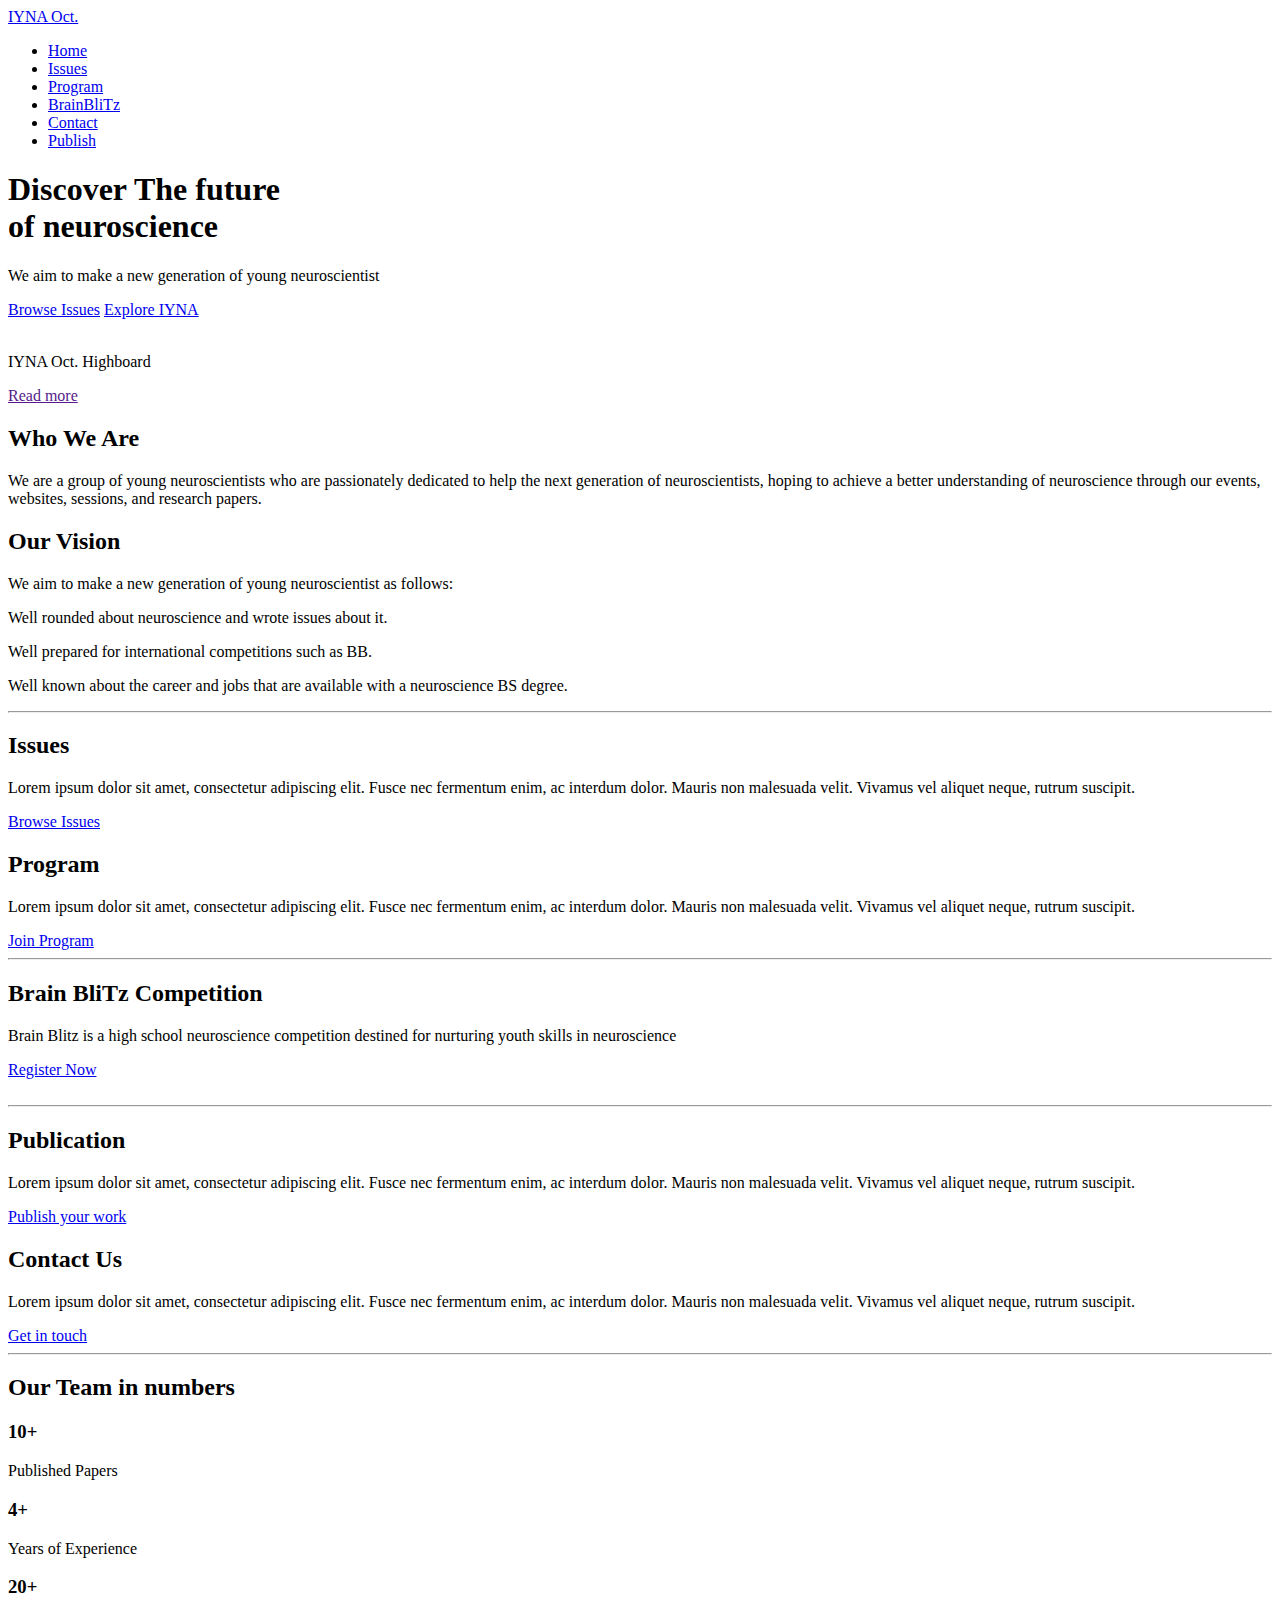
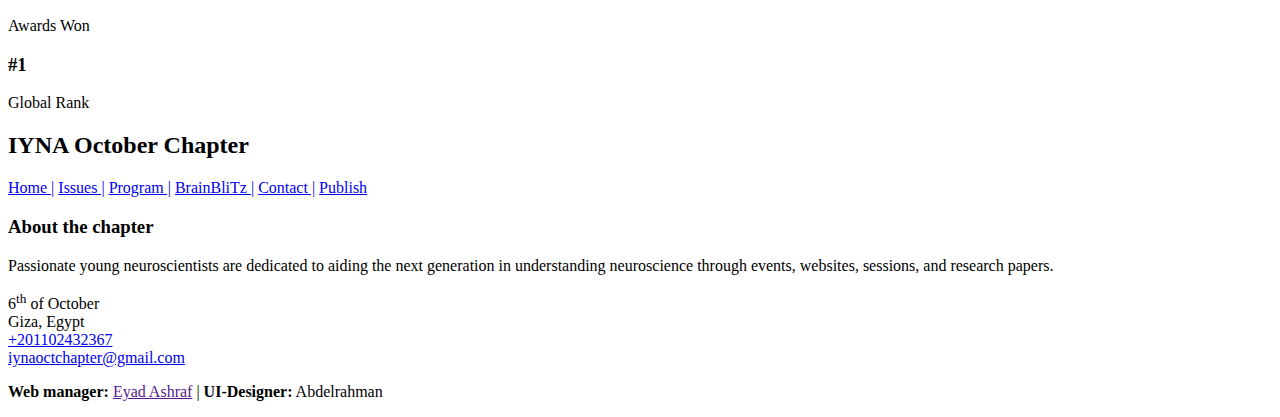
==== index.html @ 03741254 "Add files via upload" ====
<!DOCTYPE html>
<html lang="en">
<head>
   <!--===================== Start Default ======================-->
   <meta charset="UTF-8">
   <meta name="viewport" content="width=device-width, initial-scale=1.0">
   <title>Home | IYNA Oct. Chapter</title>
   <!--===================== End Default ======================-->

   <!--===================== Start CSS ======================-->
   <link rel="stylesheet" href="resources/css/index.css">
   <link rel="stylesheet" href="resources/css/common.css">
   <!--===================== End CSS ======================-->

   <!--===================== Start Imprtant ======================-->
   <link rel="shortcut icon" type="image/x-icon" href="resources/imgs/IYNA-favicon.png" />
   <link href='https://fonts.googleapis.com/css?family=Playfair Display' rel='stylesheet'>
   <link href='https://fonts.googleapis.com/css?family=Inter' rel='stylesheet'>
   <link href="https://fonts.googleapis.com/css2?family=New+Amsterdam&family=Patrick+Hand&family=Ubuntu:ital,wght@0,300;0,400;0,500;0,700;1,300;1,400;1,500;1,700&display=swap" rel="stylesheet">
   <link href="https://fonts.googleapis.com/css2?family=New+Amsterdam&family=Ubuntu:ital,wght@0,300;0,400;0,500;0,700;1,300;1,400;1,500;1,700&display=swap" rel="stylesheet">   <link rel="stylesheet" href="https://cdnjs.cloudflare.com/ajax/libs/font-awesome/6.6.0/css/all.min.css" integrity="sha512-Kc323vGBEqzTmouAECnVceyQqyqdsSiqLQISBL29aUW4U/M7pSPA/gEUZQqv1cwx4OnYxTxve5UMg5GT6L4JJg==" crossorigin="anonymous" referrerpolicy="no-referrer" />
   <!--===================== End Imprtant ======================-->

</head>
<body>
   <!--===================== Start Header ======================-->
   <header class="header">
      <nav class="nav container">
         <div class="nav__data">
            <a href="#" class="nav__logo">
              IYNA Oct.
            </a>
            
            <div class="nav__toggle" id="nav-toggle">
               <i class="fa-solid fa-bars nav__burger"></i>
               <i class="fa-solid fa-xmark nav__close"></i>
            </div>
         </div>

         <!--=============== NAV MENU ===============-->
         <div class="nav__menu" id="nav-menu">
            <ul class="nav__list">
               <li><a href="index.html" class="nav__link">Home</a></li>

               <li><a href="Issues.html" class="nav__link">Issues</a></li>

               <li><a href="Program.html" class="nav__link">Program</a></li>

               <li><a href="BrainBliTz.html" class="nav__link">BrainBliTz</a></li>

               <li><a href="Contact.html" class="nav__link">Contact</a></li>

               <li><a href="Publish.html" class="nav__link">Publish</a></li>

            </ul>
         </div>
      </nav>
   </header>
   <!--===================== End Header ======================-->

   <!--===================== Start Hero ======================-->
   <section class="hero">
      <div class="left-txt">
         <h1>Discover The future <br>of neuroscience</h1>
         <p>We aim to make a new generation of young neuroscientist</p>
         <div class="links">
            <a class="first-link" href="#">Browse Issues</a>
            <a class="second-link" href="#">Explore IYNA</a>
         </div>
      </div>
      <div class="right-img">
         <img src="resources/imgs/hero-img.jpg" alt="">
         <div class="img-content">
            <p>IYNA Oct. Highboard</p>
            <a href="">Read more</a>
         </div>
      </div>
   </section>
   <!--===================== End Hero ======================-->

   <!--===================== Start Body ======================-->
   <section class="body">
      <div class="body-content">
         <div class="row">
            <div class="left">
               <h2>Who We Are</h2>
               <p>We are a group of young neuroscientists who are passionately
                  dedicated to help the next generation of neuroscientists,
                  hoping to achieve a better understanding of neuroscience
                  through our events, websites, sessions, and research papers.</p>
            </div>
            <div class="right">
               <h2>Our Vision</h2>
               <p>
                  We aim to make a new generation of young
                  neuroscientist as follows: <br>
                  <div class="vision-li">
                     <i class="fa-solid fa-brain"></i><p>Well rounded about neuroscience and
                        wrote issues about it.
                     </p>
                  </div>
                  <div class="vision-li">
                     <i class="fa-solid fa-brain"></i><p>Well prepared for international competitions
                        such as BB.
                     </p>
                  </div>
                  <div class="vision-li">
                     <i class="fa-solid fa-brain"></i><p>Well known about the career and jobs that
                        are available with a neuroscience BS degree.                        
                     </p>
                  </div>
               </p>
            </div>
         </div>
         <hr>
         <div class="row">
            <div class="left right-second">
               <h2>Issues</h2>
               <p>Lorem ipsum dolor sit amet, consectetur adipiscing elit. Fusce
                  nec fermentum enim, ac interdum dolor. Mauris non
                  malesuada velit. Vivamus vel aliquet neque, rutrum suscipit.
               </p>
               <a href="Issues.html">Browse Issues <i class="fa-solid fa-arrow-up-right-from-square"></i></a>
            </div>
            <div class="right left-second">
               <h2>Program</h2>
               <p>
                  Lorem ipsum dolor sit amet, consectetur adipiscing elit. Fusce
                  nec fermentum enim, ac interdum dolor. Mauris non
                  malesuada velit. Vivamus vel aliquet neque, rutrum suscipit.
               </p>
               <a href="Program.html">Join Program <i class="fa-solid fa-arrow-up-right-from-square"></i></a>
            </div>
         </div>
         <hr>
            <div class="competition">
               <div class="competition-txt">
                  <h2>Brain BliTz Competition</h2>
                  <p>Brain Blitz is a high school neuroscience competition destined 
                     for nurturing youth skills in neuroscience</p>
                     <a href="BrainBliTz.html">Register Now <i class="fa-solid fa-arrow-up-right-from-square"></i></a>
               </div>
               <div class="competition-img">
                  <img src="resources/imgs/brain blitz logo.jpg" alt="">
               </div>
            </div>
            <hr>
            <div class="row">
               <div class="left left-second">
                  <h2>Publication</h2>
                  <p>Lorem ipsum dolor sit amet, consectetur adipiscing elit. Fusce
                     nec fermentum enim, ac interdum dolor. Mauris non
                     malesuada velit. Vivamus vel aliquet neque, rutrum suscipit.
                  </p>
                  <a href="Publish.html">Publish your work <i class="fa-solid fa-arrow-up-right-from-square"></i></a>
               </div>
               <div class="right right-second" style="border: none;">
                  <h2>Contact Us</h2>
                  <p>
                     Lorem ipsum dolor sit amet, consectetur adipiscing elit. Fusce
                     nec fermentum enim, ac interdum dolor. Mauris non
                     malesuada velit. Vivamus vel aliquet neque, rutrum suscipit.
                  </p>
                  <a href="Contact.html">Get in touch <i class="fa-solid fa-arrow-up-right-from-square"></i></a>
               </div>
            </div>
            <hr>
            <div class="row">
               <div class="right left-last">
                 <h2>Our Team in numbers</h2>
                 <div class="statistics">
                   <div class="statistic-card">
                     <h3>10+</h3>
                     <p>Published Papers</p>
                   </div>
                   <div class="statistic-card">
                     <h3>4+</h3>
                     <p>Years of Experience</p>
                   </div>
                   <div class="statistic-card">
                     <h3>20+</h3>
                     <p>Awards Won</p>
                   </div>
                   <div class="statistic-card">
                     <h3>#1</h3>
                     <p>Global Rank</p>
                   </div>
                 </div>
               </div>
            </div>
      </div>
   </section>
   <!--===================== End Body ======================-->

   <!--===================== Start Footer ======================-->
   <footer>
      <h2>IYNA October Chapter</h2>
      <div class="sitemap">
         <a href="index.html">Home |</a>
         <a href="Issues.html">Issues |</a>
         <a href="Program.html">Program |</a>
         <a href="BrainBliTz.html">BrainBliTz |</a>
         <a href="Contact.html">Contact |</a>
         <a href="Publish.html">Publish</a>
      </div>
      <div class="footer-devided">
        <div class="footer-left">
          <h3>About the chapter</h3>
          <p>Passionate young neuroscientists are dedicated to aiding the next generation in understanding neuroscience through events, websites, sessions, and research papers.</p>
         </div>

         <div class="footer-right">
           <div class="footer-links">
               <a class="contact">
                 <i class="fa-solid fa-map-location"></i>
                 6<sup>th</sup> of October <br>Giza, Egypt
               </a> <br>
               <a href="tel:+201102432367" class="contact">
                 <i class="fa-solid fa-phone-volume"></i>
                 +201102432367
               </a> <br>
               <a href="mailto:iynaoctchapter@gmail.com" class="contact">
                 <i class="fa-solid fa-envelopes-bulk"></i>
                 iynaoctchapter@gmail.com
               </a> <br>
           </div>
           <div class="social-icons">
             <a href="https://www.facebook.com/iynaoctoberchapter?mibextid=kFxxJD">
               <div class="icon">
                  <i class="fa-brands fa-facebook"></i>
                </div>
             </a>
             <a href="https://www.instagram.com/iyna.october?igsh=MWZkY3UzamZrOW5xZQ==">
               <div class="icon">
                  <i class="fa-brands fa-instagram"></i>
                </div>
             </a>
             <a href="https://www.linkedin.com/company/iyna-october-chapter/">
               <div class="icon">
                  <i class="fa-brands fa-linkedin"></i>
                </div>
             </a>
           </div>
         </div>     
            </div>
      </div>
      <div class="developers">
         <p><strong>Web manager:</strong> <a href="">Eyad Ashraf</a> | <strong>UI-Designer:</strong> Abdelrahman</p>
      </div>
   </footer>
   <!--===================== End Footer ======================-->

   <!--===================== Start JS ======================-->
   <script src="resources/js/common.js"></script>
   <!--===================== End JS ======================-->
</body>
</html>
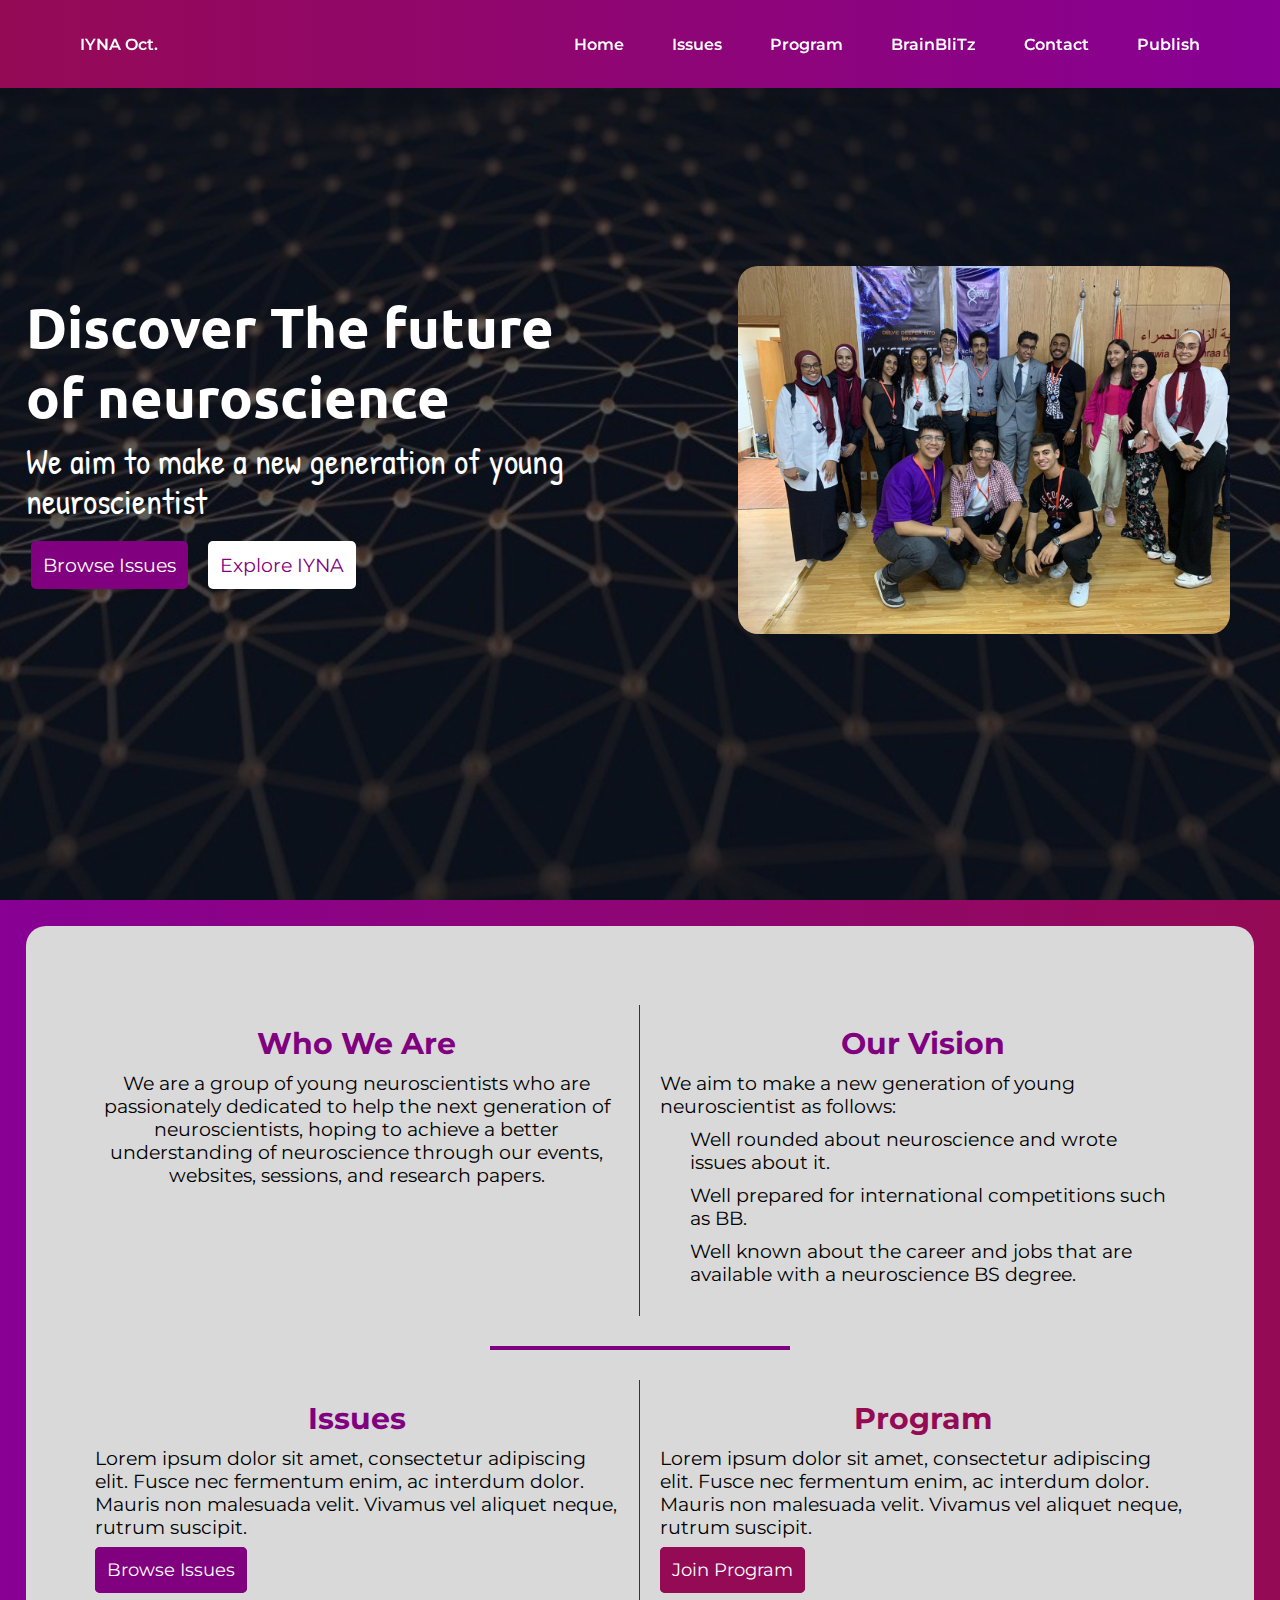
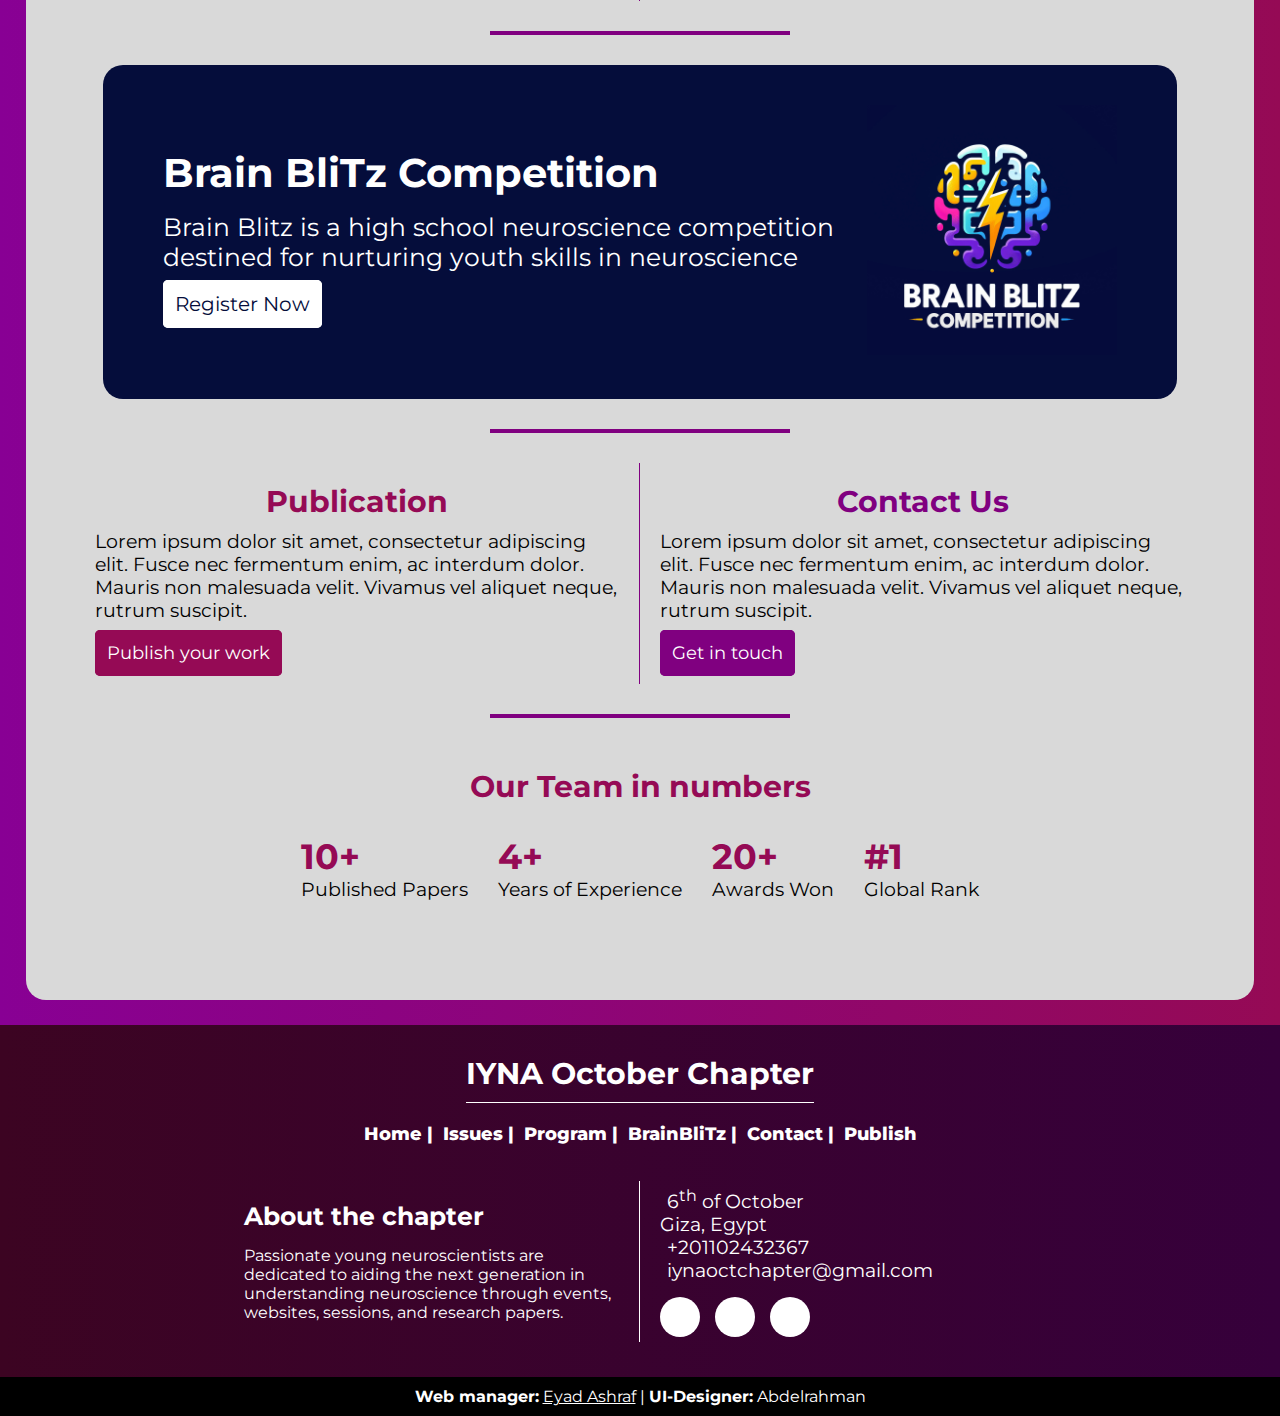
==== commit 8bd0ae97: "Add meta description and keywords" ====
--- a/index.html
+++ b/index.html
@@ -13,6 +13,8 @@
    <!--===================== End CSS ======================-->
 
    <!--===================== Start Imprtant ======================-->
+   <meta name="keywords" content="iyna, IYNA, iyna october, IYNA OCTOBER, IYNA October, Iyna oct, OCT, Chapter, neuro, neuroscience, neurons, IYNA October Chapter, IYNA OCTOBER CHAPTER, iyna october chapter">
+   <meta name="description" content="Discover the future of neuroscience. We are a group of young neuroscientists who are passionately dedicated to help the next generation of neuroscientists, hoping to achieve a better understanding of neuroscience through our events, websites, sessions, and research papers.">
    <link rel="shortcut icon" type="image/x-icon" href="resources/imgs/IYNA-favicon.png" />
    <link href='https://fonts.googleapis.com/css?family=Playfair Display' rel='stylesheet'>
    <link href='https://fonts.googleapis.com/css?family=Inter' rel='stylesheet'>
@@ -253,4 +255,4 @@
    <script src="resources/js/common.js"></script>
    <!--===================== End JS ======================-->
 </body>
-</html>+</html>
--- a/resources/css/index.css
+++ b/resources/css/index.css
@@ -0,0 +1,385 @@
+/*=============== GOOGLE FONTS ===============*/
+@import url("https://fonts.googleapis.com/css2?family=Montserrat:wght@400;600&display=swap");
+
+/*=============== VARIABLES CSS ===============*/
+:root {
+  --header-height: 3.5rem;
+
+  /*========== Colors ==========*/
+  --main-color: #950a55;
+  --white-color: #fff;
+
+  /*========== Font and typography ==========*/
+  --body-font: ;
+  --normal-font-size: .938rem;
+
+  /*========== Font weight ==========*/
+  --font-semi-bold: 600;
+
+  /*========== z index ==========*/
+  --z-fixed: 100;
+}
+
+/*========== Responsive typography ==========*/
+@media screen and (min-width: 1024px) {
+  :root {
+    --normal-font-size: 1rem;
+  }
+}
+
+/*=============== BASE ===============*/
+* {
+  box-sizing: border-box;
+  padding: 0;
+  margin: 0;
+}
+
+body {
+  font-family: "Montserrat", sans-serif;
+  font-size: var(--normal-font-size);
+}
+
+ul {
+  list-style: none;
+   
+}
+
+a {
+  text-decoration: none;
+}
+
+/* --===================== Start Hero ======================-- */
+section.hero{
+  height: 100vh;
+  background-image: url('../imgs/hero-back.png');
+  background-size: cover;
+  background-position: center;
+  display: flex;
+  justify-content: space-between;
+  align-items: center;
+  padding: 2%;
+}
+.hero .left-txt{
+  max-width: 80%;
+}
+.left-txt h1{
+  font-size: 3.5rem;
+  line-height: 70px;
+  margin-bottom: 10px;
+  font-family: 'Ubuntu', sans-serif;
+  color: #fff;
+}
+.left-txt p{
+  font-size: 2.2rem;
+  line-height: 40px;
+  font-family: "Patrick Hand", sans-serif;
+  max-width: 600px;
+  color: #fff;
+}
+.hero .right-img {
+  width: 40%;
+  position: relative;
+  margin-right: 2%;
+}
+.right-img img{
+  width: 100%;
+  display: block;
+  margin: auto;
+  border-radius: 20px;
+}
+.right-img .img-content{
+  width: 100%;
+  height: 100%;
+  top: 0;
+  left: 0;
+  position: absolute;
+  background: rgba(0, 0, 0, 0.6);
+  display: flex;
+  justify-content: center;
+  align-items: center;
+  flex-direction: column;
+  opacity: 0;
+  transition: .6s ease-in-out;
+  border-radius: 20px;
+}
+.img-content:hover{
+  opacity: 1;
+}
+.img-content p{
+  color: #fff;
+  font-size: 30px;
+  margin-bottom: 15px;
+}
+.img-content a{
+  color: #fff;
+  background: var(--main-color);
+  padding: 10px;
+  border-radius: 5px;
+  font-size: 20px;
+  transition: .3s ease-in-out;
+  border: 2px solid var(--main-color);
+}
+.img-content a:hover{
+  background: none;
+}
+.hero .links{
+  display: flex;
+  padding: 20px;
+  padding-left: 5px;
+}
+.links a{
+  margin-right: 20px;
+  font-size: 1.2rem;
+  text-decoration: none;
+  padding: 10px;
+  border-radius: 5px;
+  text-align: center;
+  transition: .3s ease-in-out;
+}
+.links .first-link{
+  background: purple;
+  color: #fff;
+  border: 2px solid purple;
+}
+.first-link:hover{
+  background: none;
+  transform: translateY(-10px);
+}
+.links .second-link{
+  background: #fff;
+  color: purple;
+  border: 2px solid #fff;
+}
+.second-link:hover{
+  background: none;
+  color: #fff;
+  transform: translateY(-10px);
+}
+/* --===================== End Hero ======================-- */
+
+/* --===================== Start Home ======================-- */
+.row{
+  display: flex;
+  justify-content: center;
+}
+.right, .left{
+  width: 50%;
+  padding: 20px;
+  margin-top: 30px;
+  margin-bottom: 30px;
+
+}
+.right h2, .left h2{
+  font-size: 30px;
+  text-align: center;
+  margin-bottom: 10px;
+  color: purple;
+}
+.right p, .left p{
+  font-size: 19px;
+}
+.left{
+  border-right: 1px solid purple;
+}
+.left p{
+  text-align: center;
+}
+.right .vision-li{
+  display: flex;
+  margin: 10px;
+  margin-left: 25px;
+}
+.vision-li i{
+  font-size: 20px;
+  margin-right: 5px;
+}
+.row .left-second h2{
+  color: var(--main-color);
+}
+.row .right-second p, .row .left-second p{
+  margin-bottom: 20px;
+  text-align: left;
+}
+.row .right-second a, .row .left-second a{
+  color: #fff;
+  text-decoration: none;
+  padding: 10px;
+  border-radius: 5px;
+  font-size: 18px;
+  margin: auto;
+  transition: .3s ease-in-out;
+}
+.row .right-second a{
+  background: purple;
+  border: 2px solid purple;
+}
+.right-second a:hover{
+  background: none;
+  color: purple;
+}
+.row .left-second a{
+  background: var(--main-color);
+  border: 2px solid var(--main-color);
+}
+.left-second a:hover{
+  background: none;
+  color: var(--main-color);
+}
+.body hr{
+  width: 300px;
+  border: 2px solid purple;
+  margin: auto;
+}
+.competition{
+  display: flex;
+  justify-content: space-between;
+  align-items: center;
+  padding: 40px;
+  padding-left: 60px;
+  padding-right: 60px;
+  border-radius: 20px;
+  background: #050D3B;
+  margin-top: 30px;
+  margin-bottom: 30px;
+  width: 95%;
+  margin-left: 2.5%;
+  margin-right: 2.5%;
+}
+.competition .competition-txt{
+  color: #fff;
+}
+.competition-txt h2{
+  font-size: 40px;
+  margin-bottom: 15px;
+}
+.competition-txt p{
+  font-size: 25px;
+  margin-bottom: 20px;
+}
+.competition-txt a{
+  background: #fff;
+  color: #050D3B;
+  padding: 10px;
+  border-radius: 5px;
+  font-size: 20px;
+  transition: .3s ease-in-out;
+  border: 2px solid #fff;
+}
+.competition-txt a:hover{
+  color: #050D3B;
+  background: none;
+  color: #fff;
+}
+.competition .competition-img img{
+  width: 250px;
+}
+.row .left-last{
+  width: 100%;
+  border: none;
+}
+.left-last h2{
+  color: #950a55;
+}
+.left-last .statistics{
+  margin-top: 30px;
+  display: flex;
+  justify-content: center;
+  align-items: center;
+  gap: 30px;
+}
+.statistics .statistic-card{
+  gap: 13px;
+}
+.statistic-card h3{
+  font-size: 35px;
+  color: #950a55;
+}
+/* --===================== End Home ======================-- */
+
+/* --===================== Start Responsive ======================-- */
+@media only screen and (max-width: 1150px){
+  section.hero{
+    flex-direction: column;
+    padding-top: 120px;
+  }
+  .right-img img{
+    width: 70%;
+  }
+  .hero .left-txt{
+    max-width: 900px;
+  }
+  .left-txt h1, .left-txt p{
+    text-align: center;
+  }
+  .hero .links{
+    margin-top: 20px;
+    justify-content: center;
+    align-items: center;
+    padding: 0;
+  }
+}
+@media only screen and (max-width: 640px){
+  .left-txt h1{
+    font-size: 3rem;
+  }
+  .hero .left-txt{
+    max-width: 100%;
+  }
+  .right-img {
+    width: 100%;
+    margin-right: 0;
+  }
+}
+@media only screen and (max-width: 480px){
+  .right-img img{
+    display: none;
+  }
+  .competition-txt h2{
+    font-size: 30px;
+  }
+  .competition-txt p{
+    font-size: 23px;
+  }
+  .hero .left-txt h1{
+    font-size: 2rem;
+  }
+}
+@media only screen and (max-width: 915px){
+  .body-content .row{
+    width: 100%;
+    flex-direction: column;
+    align-items: center;
+    justify-content: center;
+  }
+  .left{
+    border-right: none;
+    border-bottom: 1px solid purple;
+  }
+  .left, .right{
+    width: 100%;
+  }
+  .row .left-second p, .row .right-second p{
+    text-align: center;
+  }
+  .row .left-second a, .row .right-second a{
+    display: block;
+    margin: auto;
+    text-align: center;
+    padding: 15px;
+  }
+}
+@media only screen and (max-width: 995px){
+  .competition{
+    flex-direction: column;
+  }
+  .competition-txt h2, .competition-txt p{
+    text-align: center;
+  }
+  .competition-txt a{
+    display: block;
+    margin: auto;
+    text-align: center;
+    padding: 15px;
+  }
+}
+/* --===================== End Responsive ======================-- */--- a/resources/css/common.css
+++ b/resources/css/common.css
@@ -0,0 +1,440 @@
+/*=============== GOOGLE FONTS ===============*/
+@import url("https://fonts.googleapis.com/css2?family=Montserrat:wght@400;600&display=swap");
+@import url("https://fonts.googleapis.com/css2?family=New+Amsterdam&family=Patrick+Hand&family=Ubuntu:ital,wght@0,300;0,400;0,500;0,700;1,300;1,400;1,500;1,700&display=swap");
+@import url("https://fonts.googleapis.com/css2?family=Poppins:wght@400;600&display=swap");
+
+/*=============== VARIABLES CSS ===============*/
+:root {
+  --header-height: 3.5rem;
+
+  /*========== Colors ==========*/
+  --main-color: #950a55;
+  --white-color: #fff;
+
+  /*========== Font and typography ==========*/
+  --body-font: ;
+  --normal-font-size: .938rem;
+
+  /*========== Font weight ==========*/
+  --font-semi-bold: 600;
+
+  /*========== z index ==========*/
+  --z-fixed: 100;
+}
+
+/*========== Responsive typography ==========*/
+@media screen and (min-width: 1024px) {
+  :root {
+    --normal-font-size: 1rem;
+  }
+}
+html{
+  scroll-behavior: smooth;
+}
+/*=============== BASE ===============*/
+* {
+  box-sizing: border-box;
+  padding: 0;
+  margin: 0;
+}
+
+body {
+  font-family: "Montserrat", sans-serif;
+  font-size: var(--normal-font-size);
+}
+ul {
+  list-style: none;  
+}
+a {
+  text-decoration: none;
+}
+section.body{
+  background: #880094;
+  background: linear-gradient(90deg, rgba(136,0,148,1) 0%, rgba(149,10,85,1) 100%);
+  padding: 2%;
+}
+.body-content{
+  background: #D9D9D9;
+  padding: 4%;
+  border-radius: 20px;
+  display: flex;
+  flex-direction: column;
+  justify-content: center;
+  align-items: center;
+}
+.title{
+  display: flex;
+  justify-content: center;
+  align-items: center;
+}
+.title .title-content{
+  display: flex;
+  flex-direction: column;
+  justify-content: center;
+  align-items: center;
+}
+.title h2{
+  color: #950a55;
+  font-size: 30px;
+  text-align: center;
+  width: 500px;
+  align-items: center;
+  margin-bottom: 5px;
+}
+
+.title p{
+  font-size: 22px;
+  color: #950a55;
+  text-align: center;
+}
+.title hr{
+  width: 150px;
+  border: 1px solid #950a55;
+  height: fit-content;
+}
+@media only screen and (max-width: 580px){
+  .title hr{
+      display: none;
+  }
+}
+@media only screen and (max-width: 1004px){
+    .title h2{
+        font-size: 25px;
+        width: 400px;
+    }
+}
+@media only screen and (max-width: 900px){
+    .title h2{
+        font-size: 20px;
+        width: 350px;
+    }
+    .section{
+        padding: 80px;
+    }
+}
+@media only screen and (max-width: 810px){
+    .section{
+        padding: 50px;
+    }
+}
+@media only screen and (max-width: 750px){
+    .section{
+        padding: 30px;
+    }
+    .title hr{
+        width: 100px;
+    }
+}
+@media only screen and (max-width: 680px){
+    .title hr{
+        width: 80px;
+    }
+}
+
+/* --===================== Start Header ======================-- */
+.container {
+  max-width: 1120px;
+  margin-inline: 1.5rem;
+}
+
+.header {
+  position: fixed;
+  top: 0;
+  left: 0;
+  width: 100%;
+  background: rgb(149,10,85);
+  background: linear-gradient(90deg, rgba(149,10,85,1) 0%, rgba(136,0,148,1) 100%);
+  box-shadow: 0 2px 16px hsla(220, 32%, 8%, .3);
+  z-index: var(--z-fixed);
+}
+
+.nav {
+  height: var(--header-height);
+  width: 95%;
+}
+
+.nav__logo, 
+.nav__burger, 
+.nav__close {
+  color: var(--white-color);
+}
+
+.nav__data {
+  height: 100%;
+  display: flex;
+  justify-content: space-between;
+  align-items: center;
+}
+
+.nav__logo {
+  display: inline-flex;
+  align-items: center;
+  column-gap: .25rem;
+  font-weight: var(--font-semi-bold);
+   
+}
+
+.nav__logo i {
+  font-weight: initial;
+  font-size: 1.25rem;
+}
+
+.nav__toggle {
+  position: relative;
+  width: 32px;
+  height: 32px;
+}
+
+.nav__burger, 
+.nav__close {
+  position: absolute;
+  width: max-content;
+  height: max-content;
+  inset: 0;
+  margin: auto;
+  font-size: 1.25rem;
+  cursor: pointer;
+  transition: opacity .1s, transform .4s;
+}
+
+.nav__close {
+  opacity: 0;
+}
+
+@media screen and (max-width: 1000px) {
+  .nav__menu {
+    position: absolute;
+    left: 0;
+    top: 2.5rem;
+    width: 100%;
+    height: calc(100vh - 3.5rem);
+    overflow: auto;
+    pointer-events: none;
+    opacity: 0;
+    transition: top .4s, opacity .3s;
+  }
+  .nav__menu::-webkit-scrollbar {
+    width: 0;
+  }
+  .nav__list {
+    background-color: var(--main-color);
+    padding-top: 1rem;
+  }
+}
+
+.nav__link {
+  color: var(--white-color);
+  font-weight: var(--font-semi-bold);
+  padding: 1.25rem 1.5rem;
+  display: flex;
+  justify-content: space-between;
+  align-items: center;
+  transition: background-color .3s;
+}
+
+.nav__link:hover {
+  background-color: var(--main-color-light);
+}
+
+.show-menu {
+  opacity: 1;
+  top: 3.5rem;
+  pointer-events: initial;
+}
+
+.show-icon .nav__burger {
+  opacity: 0;
+  transform: rotate(90deg);
+}
+.show-icon .nav__close {
+  opacity: 1;
+  transform: rotate(90deg);
+}
+
+@media screen and (max-width: 340px) {
+  .container {
+    margin-inline: 1rem;
+  }
+
+  .nav__link {
+    padding-inline: 1rem;
+  }
+}
+
+@media screen and (min-width: 1000px) {
+  .container {
+    margin-inline: auto;
+  }
+
+  .nav {
+    height: calc(var(--header-height) + 2rem);
+    display: flex;
+    justify-content: space-between;
+  }
+  .nav__toggle {
+    display: none;
+  }
+  .nav__list {
+    height: 100%;
+    display: flex;
+    column-gap: 3rem;
+  }
+  .nav__link {
+    height: 100%;
+    padding: 0;
+    justify-content: initial;
+    column-gap: .25rem;
+  }
+  .nav__link:hover {
+    background-color: transparent;
+  }
+
+}
+/* --===================== End Header ======================-- */
+.hero-section{
+  padding: 30px;
+  padding-top: 100px;
+  background: rgb(97,6,55);
+  background: linear-gradient(90deg, rgba(97,6,55,1) 0%, rgba(88,0,96,1) 100%);
+  width: 100%;
+}
+.hero-section h1{
+  color: #fff;
+  text-align: center;
+  font-size: 40px;
+  margin-bottom: 5px;
+  font-family: 'Ubuntu', sans-serif;
+}
+.hero-section h3{
+  color: #fff;
+  text-align: center;
+  font-size: 22px;
+  margin-bottom: 20px;
+}
+.hero-section p{
+  color: #fff;
+  text-align: center;
+  font-size: 18px;
+  max-width: 800px;
+  margin: auto;
+}
+/* --===================== Start Footer ======================-- */
+footer{
+    display: flex;
+    flex-direction: column;
+    justify-content: center;
+    align-items: center;
+    background: rgb(60,4,34);
+    background: linear-gradient(90deg, rgba(60,4,34,1) 0%, rgba(54,0,59,1) 100%);
+}
+footer h2{
+    margin-top: 30px;
+    font-size: 30px;
+    text-align: center;
+    padding-bottom: 10px;
+    border-bottom: 1.5px solid #fff;
+    margin-bottom: 20px;
+    color: #fff;
+}
+footer .sitemap{
+    display: flex;
+    justify-content: center;
+    align-items: center;
+    gap: 10px;
+    flex-wrap: wrap;
+}
+.sitemap a{
+    color: #fff;
+    font-size: 18px;
+    font-weight: 800;
+}
+footer .footer-devided{
+    display: flex;
+    justify-content: center;
+    align-items: center;
+    width: 65%;
+    margin-top: 20px;
+    height: 100%;
+}
+.footer-devided .footer-left{
+    border-right: 1.4px solid #fff;
+}
+.footer-devided .footer-left, .footer-devided .footer-right{
+    width: 50%;
+    padding: 20px;
+}
+.footer-devided .footer-left h3{
+    font-size: 25px;
+    margin-bottom: 15px;
+    color: #fff;
+}
+.footer-left p{
+    color: #fff;
+}
+.footer-right{
+    display: flex;
+    flex-direction: column;
+}
+.footer-right .footer-links{
+    gap: 15px;
+}
+.footer-right .footer-links a.contact{
+    color: #fff;
+    font-size: 19px;
+}
+a.contact i{
+    margin-right: 7px;
+}
+.footer-right .social-icons{
+    display: flex;
+    gap: 15px;
+}
+.social-icons .icon{
+    background: #fff;
+    color: #000;
+    border-radius: 50%;
+    transition: all .3s ease-in-out;
+    margin-top: 15px;
+    font-size: 20px;
+    width: 40px;
+    height: 40px;
+    display: flex;
+    justify-content: center;
+    align-items: center;
+    cursor: pointer;
+}
+.social-icons .icon:hover{
+    background: #950a55;
+    color: #fff;
+}
+footer .developers{
+    padding: 10px;
+    bottom: 0;
+    width: 100%;
+    color: #fff;
+    background: #000;
+    text-align: center;
+    margin-top: 20px;
+}
+.developers a{
+    color: #fff;
+    text-decoration: underline;
+}
+@media only screen and (max-width: 915px){
+    .footer-devided{
+        flex-direction: column;
+        width: 100%;
+    }
+    .footer-devided .footer-left, .footer-devided .footer-right{
+        width: 100%;
+        text-align: center;
+    }
+    .footer-left{
+        border: none;
+        border-bottom: 1.4px solid #fff;
+    }
+    .footer-right .social-icons{
+        justify-content: center;
+    }
+}
+/* --===================== End Footer ======================-- */